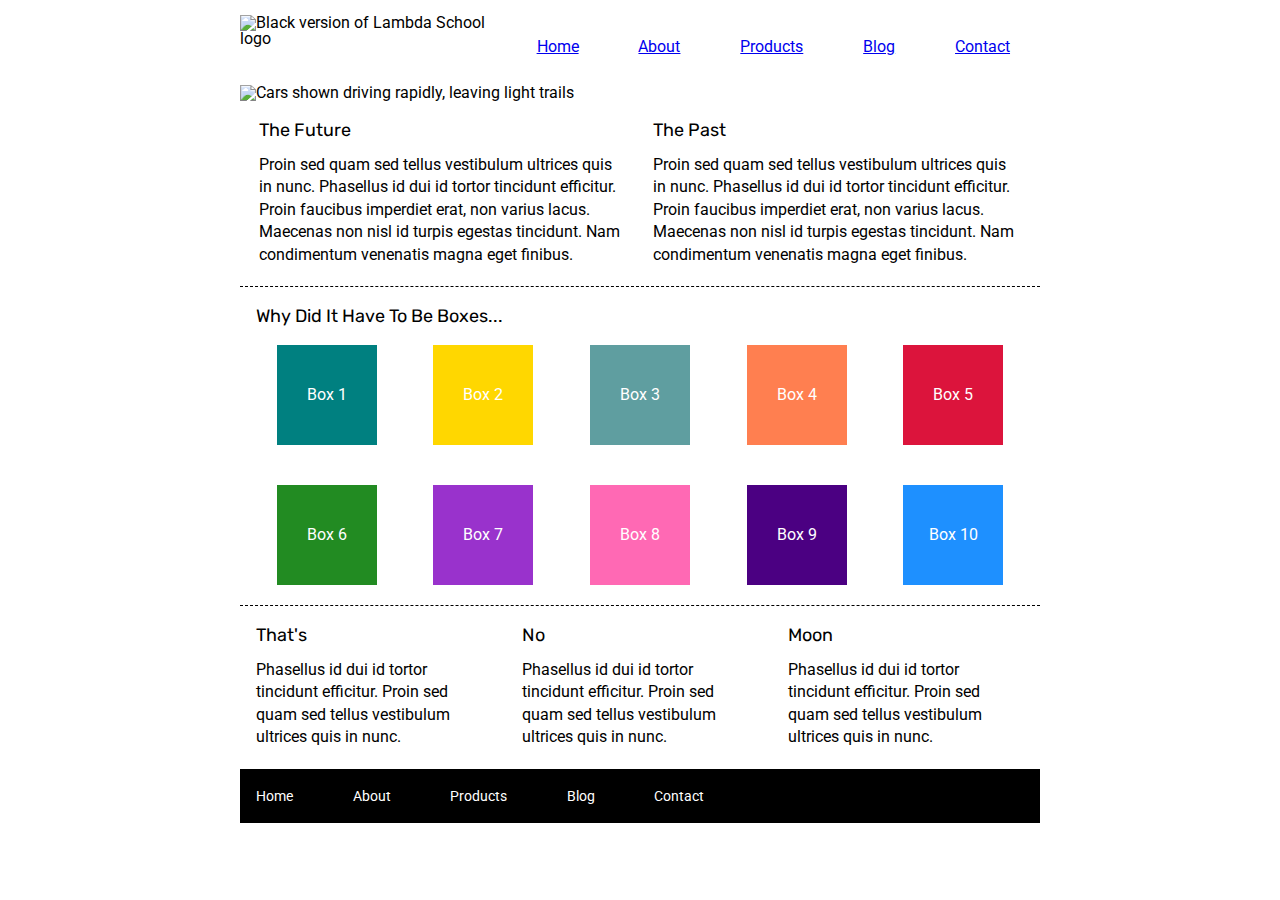
==== index.html @ 4133672c "Finished nav and boxes" ====
<!doctype html>

<html lang="en">
<head>
  <meta charset="utf-8">

  <title>Sprint Challenge - Home</title>

  <link href="https://fonts.googleapis.com/css?family=Roboto|Rubik" rel="stylesheet">
  <link rel="stylesheet" href="css/index.css">

</head>

<body>
    <div class="container">
   
        <header>
            <img src="img/lambda-black.png" alt="Black version of Lambda School logo" />
            <nav>
                <a href="index.html">Home</a>
                <a href="about.html">About</a>
                <a href="#">Products</a>
                <a href="#">Blog</a>
                <a href="#">Contact</a>
            </nav>
        </header>

        <section class="banner push_down">
            <img src="img/jumbo.jpg" alt="Cars shown driving rapidly, leaving light trails" />
        </section>

        <section class="top-content">
            <div class="text-container">
                <h2>The Future</h2>
                <p>Proin sed quam sed tellus vestibulum ultrices quis in nunc. Phasellus id dui id tortor tincidunt efficitur. Proin faucibus imperdiet erat, non varius lacus. Maecenas non nisl id turpis egestas tincidunt. Nam condimentum venenatis magna eget finibus.</p>
            </div>
            <div class="text-container">
                <h2>The Past</h2>
                <p>Proin sed quam sed tellus vestibulum ultrices quis in nunc. Phasellus id dui id tortor tincidunt efficitur. Proin faucibus imperdiet erat, non varius lacus. Maecenas non nisl id turpis egestas tincidunt. Nam condimentum venenatis magna eget finibus.</p>
            </div>
        </section>
        
        <section class="middle-content">
        
            <h2>Why Did It Have To Be Boxes...</h2>
            
            <div class="boxes">
                <div class="box">Box 1</div>
                <div class="box">Box 2</div>
                <div class="box">Box 3</div>
                <div class="box">Box 4</div>
                <div class="box">Box 5</div>
                <div class="box">Box 6</div>
                <div class="box">Box 7</div>
                <div class="box">Box 8</div>
                <div class="box">Box 9</div>
                <div class="box">Box 10</div>
            </div>
        
        </section>

        <section class="bottom-content">

            <div class="text-container">
                <h2>That's</h2>
                <p>Phasellus id dui id tortor tincidunt efficitur. Proin sed quam sed tellus vestibulum ultrices quis in nunc.</p>
            </div>
            <div class="text-container">
                <h2>No</h2>
                <p>Phasellus id dui id tortor tincidunt efficitur. Proin sed quam sed tellus vestibulum ultrices quis in nunc.</p>
            </div>
            <div class="text-container">
                <h2>Moon</h2>
                <p>Phasellus id dui id tortor tincidunt efficitur. Proin sed quam sed tellus vestibulum ultrices quis in nunc.</p>
            </div>

        </section>
        
        <footer>
            <nav>
                <a href="#">Home</a>
                <a href="#">About</a>
                <a href="#">Products</a>
                <a href="#">Blog</a>
                <a href="#">Contact</a>
            </nav>
        </footer>
    </div><!-- container -->        
</body>
</html>
---- css/index.css ----
/* #region  CSS Reset */
/* http://meyerweb.com/eric/tools/css/reset/ 
   v2.0 | 20110126
   License: none (public domain)
*/

html, body, div, span, applet, object, iframe,
h1, h2, h3, h4, h5, h6, p, blockquote, pre,
a, abbr, acronym, address, big, cite, code,
del, dfn, em, img, ins, kbd, q, s, samp,
small, strike, strong, sub, sup, tt, var,
b, u, i, center,
dl, dt, dd, ol, ul, li,
fieldset, form, label, legend,
table, caption, tbody, tfoot, thead, tr, th, td,
article, aside, canvas, details, embed, 
figure, figcaption, footer, header, hgroup, 
menu, nav, output, ruby, section, summary,
time, mark, audio, video {
	margin: 0;
	padding: 0;
	border: 0;
	font-size: 100%;
	font: inherit;
	vertical-align: baseline;
}
/* HTML5 display-role reset for older browsers */
article, aside, details, figcaption, figure, 
footer, header, hgroup, menu, nav, section {
	display: block;
}
body {
	line-height: 1;
}
ol, ul {
	list-style: none;
}
blockquote, q {
	quotes: none;
}
blockquote:before, blockquote:after,
q:before, q:after {
	content: '';
	content: none;
}
table {
	border-collapse: collapse;
	border-spacing: 0;
}

* {
    box-sizing: border-box;
}

/* #endregion */

/* #region General Styling */
html, body {
    height: 100%;
    font-family: 'Roboto', sans-serif;
}

h1, h2, h3, h4, h5 {
    font-size: 18px;
    margin-bottom: 15px;
    font-family: 'Rubik', sans-serif;
}
p {
    line-height: 1.4;
}
.container {
    width: 800px;
    margin: 0 auto;
}
.push_down {
    margin-bottom: 20px;
}
/* #endregion */

/* #region Header Styling */

header {
    height: 70px;
    padding: 15px 0;
    margin-bottom: 15px;
    display: flex;
    flex-flow: row nowrap;
    justify-content: space-between;
}
header nav {
    width: 70%;
    display: flex;
    flex-flow: row nowrap;
    justify-content: space-around;
    align-items: flex-end;
}

/* #endregion */

/* #region Banners */
.banner img {
    width: 100%;
}
/* #endregion */

/* #region Boxes */
.middle-content .boxes .box:nth-child(1) {
    background-color: teal;
}
.middle-content .boxes .box:nth-child(2) {
    background-color: gold;
}
.middle-content .boxes .box:nth-child(3) {
    background-color: cadetblue;
}
.middle-content .boxes .box:nth-child(4) {
    background-color: coral;
}
.middle-content .boxes .box:nth-child(5) {
    background-color: crimson;
}
.middle-content .boxes .box:nth-child(6) {
    background-color: forestgreen;
}
.middle-content .boxes .box:nth-child(7) {
    background-color: darkorchid;
}
.middle-content .boxes .box:nth-child(8) {
    background-color: hotpink;
}
.middle-content .boxes .box:nth-child(9) {
    background-color: indigo;
}
.middle-content .boxes .box:nth-child(10) {
    background-color: dodgerblue;
}
/* #endregion */

.top-content {
    display: flex;
    flex-wrap: wrap;
    justify-content: space-evenly;
    margin-bottom: 20px;
    border-bottom: 1px dashed black;
}

.top-content .text-container {
    width: 48%;
    padding: 0 1%;
    padding-bottom: 20px;  
}

.middle-content {
    margin-bottom: 20px;
    border-bottom: 1px dashed black;
}

.middle-content h2 {
    padding: 0 2%;
    margin-bottom: 0;
}

.middle-content .boxes {
    display: flex;
    flex-wrap: wrap;
    justify-content: space-evenly;
}

.middle-content .boxes .box {
    width: 12.5%;
    height: 100px;
    background: black;
    margin: 20px 2.5%;
    color: white;
    display: flex;
    align-items: center;
    justify-content: center;
}

.bottom-content {
    display: flex;
    margin: 0 2% 20px;
    justify-content: space-around;
}

.bottom-content .text-container {
    padding-right: 4%;
}

.bottom-content .text-container:last-child {
    padding-right: 0;
}

footer {
    width: 100%;
    background: black;
}

footer nav {
    width: 60%;
    display: flex;
    justify-content: space-between;
    align-items: center;
    padding: 20px 2%;
    font-size: 14px;
}

footer nav a {
    color: white;
    text-decoration: none;
}
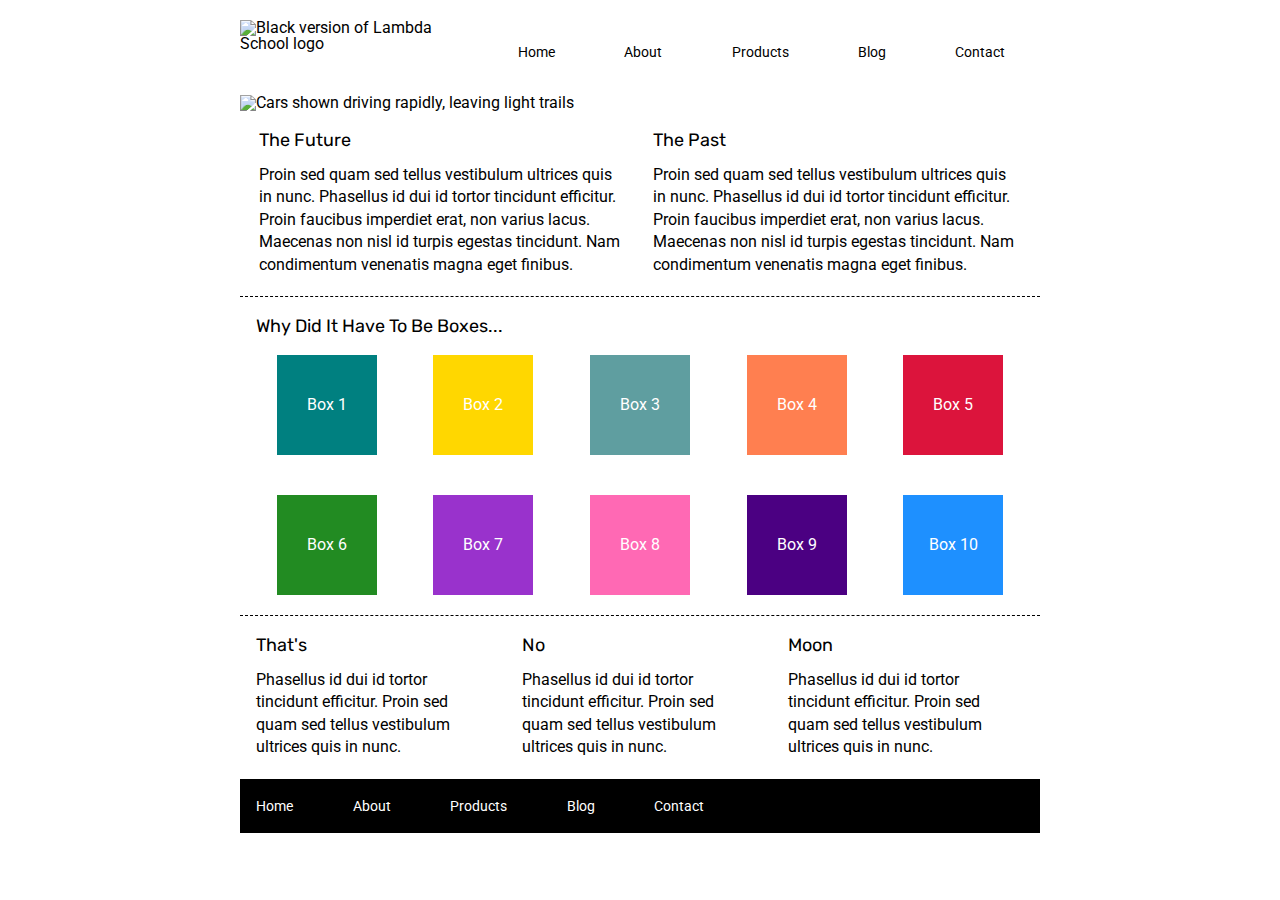
==== commit 106b9fb6: "Finished MVP in as little code as possible" ====
--- a/index.html
+++ b/index.html
@@ -14,7 +14,7 @@
 <body>
     <div class="container">
    
-        <header>
+        <header class="push-down">
             <img src="img/lambda-black.png" alt="Black version of Lambda School logo" />
             <nav>
                 <a href="index.html">Home</a>
@@ -25,7 +25,7 @@
             </nav>
         </header>
 
-        <section class="banner push_down">
+        <section class="banner push-down">
             <img src="img/jumbo.jpg" alt="Cars shown driving rapidly, leaving light trails" />
         </section>
 
--- a/css/index.css
+++ b/css/index.css
@@ -22,7 +22,7 @@
 	border: 0;
 	font-size: 100%;
 	font: inherit;
-	vertical-align: baseline;
+    vertical-align: baseline;
 }
 /* HTML5 display-role reset for older browsers */
 article, aside, details, figcaption, figure, 
@@ -72,28 +72,46 @@
     width: 800px;
     margin: 0 auto;
 }
-.push_down {
+.push-down {
     margin-bottom: 20px;
 }
+.pull-down {
+    padding-top: 30px;
+}
+section.pull-down-x {
+    padding-top: 40px;
+}
+.dash-bot {
+    border-bottom: 1px dashed #000;
+}
 /* #endregion */
 
 /* #region Header Styling */
 
 header {
-    height: 70px;
-    padding: 15px 0;
+    height: 75px;
+    padding: 20px 0 15px;
     margin-bottom: 15px;
     display: flex;
     flex-flow: row nowrap;
     justify-content: space-between;
 }
 header nav {
-    width: 70%;
+    width: 80%;
     display: flex;
     flex-flow: row nowrap;
     justify-content: space-around;
     align-items: flex-end;
 }
+header nav a {
+    color: #000;
+    text-decoration: none;
+    font-size: .9em;
+    transition: text-shadow 500ms;
+}
+header nav a:hover {
+    text-shadow: 0 0 10px #999;
+}
 
 /* #endregion */
 
@@ -136,6 +154,8 @@
 }
 /* #endregion */
 
+
+/* #region  Index Code Given */
 .top-content {
     display: flex;
     flex-wrap: wrap;
@@ -208,4 +228,36 @@
 footer nav a {
     color: white;
     text-decoration: none;
-}+}
+/* #endregion */
+
+/* #region About Page */
+.splash {
+    padding: 20px;
+}
+.spaced {
+    display: flex;
+    flex-flow: row wrap;
+    justify-content: space-around;
+}
+.spaced .card {
+    width: 46%;
+    padding: 40px 0 20px;
+}
+.spaced .card, .spaced .card img, .spaced .card p {
+    margin-bottom: 15px;
+}
+.spaced .card button {
+    padding:  8px 22px;
+    border-radius: 10px;
+    background-color: #FFF;
+    color: #000;
+    border: 2px solid #000;
+    font-size: 1.03em;
+}
+.spaced .card button:hover {
+    cursor: pointer;
+    background-color: #e5e5e5;
+}
+
+/* #endregion */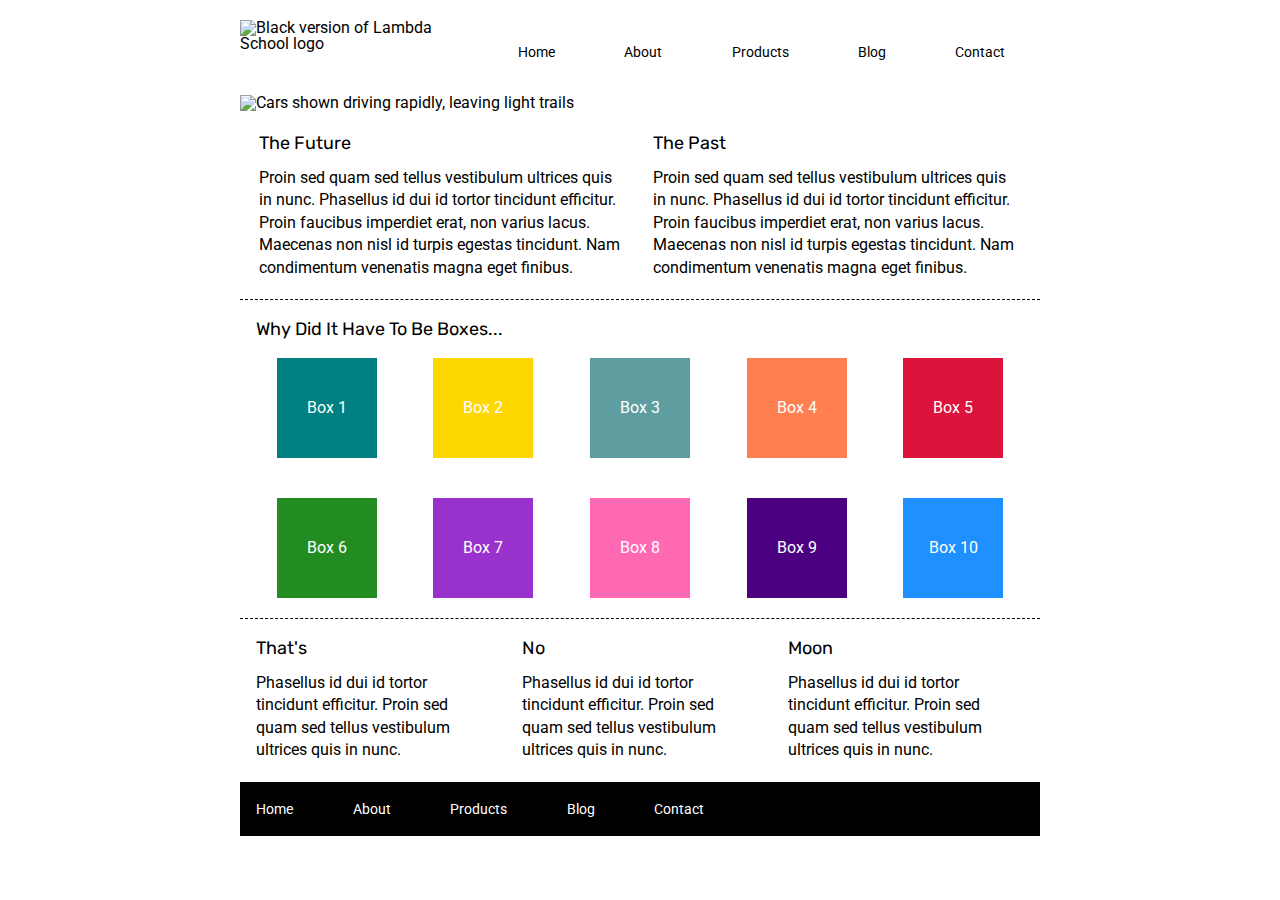
==== commit 81e10c8b: "Added new Products page, using as much of my existing CSS as possible. Slightly adjusted '.card' cla" ====
--- a/index.html
+++ b/index.html
@@ -19,7 +19,7 @@
             <nav>
                 <a href="index.html">Home</a>
                 <a href="about.html">About</a>
-                <a href="#">Products</a>
+                <a href="products.html">Products</a>
                 <a href="#">Blog</a>
                 <a href="#">Contact</a>
             </nav>
--- a/css/index.css
+++ b/css/index.css
@@ -118,6 +118,8 @@
 /* #region Banners */
 .banner img {
     width: 100%;
+    height: 153px;
+    overflow: hidden;
 }
 /* #endregion */
 
@@ -240,9 +242,21 @@
     flex-flow: row wrap;
     justify-content: space-around;
 }
+.col-1-2 {
+    width: 46%;
+}
+.col-1-3 {
+    width: 28%;
+}
 .spaced .card {
-    width: 46%;
     padding: 40px 0 20px;
+    display: flex;
+    flex-flow: column nowrap;
+    justify-content: space-between;
+    align-items: flex-start;
+}
+.spaced .card img {
+    width: 100%;
 }
 .spaced .card, .spaced .card img, .spaced .card p {
     margin-bottom: 15px;
